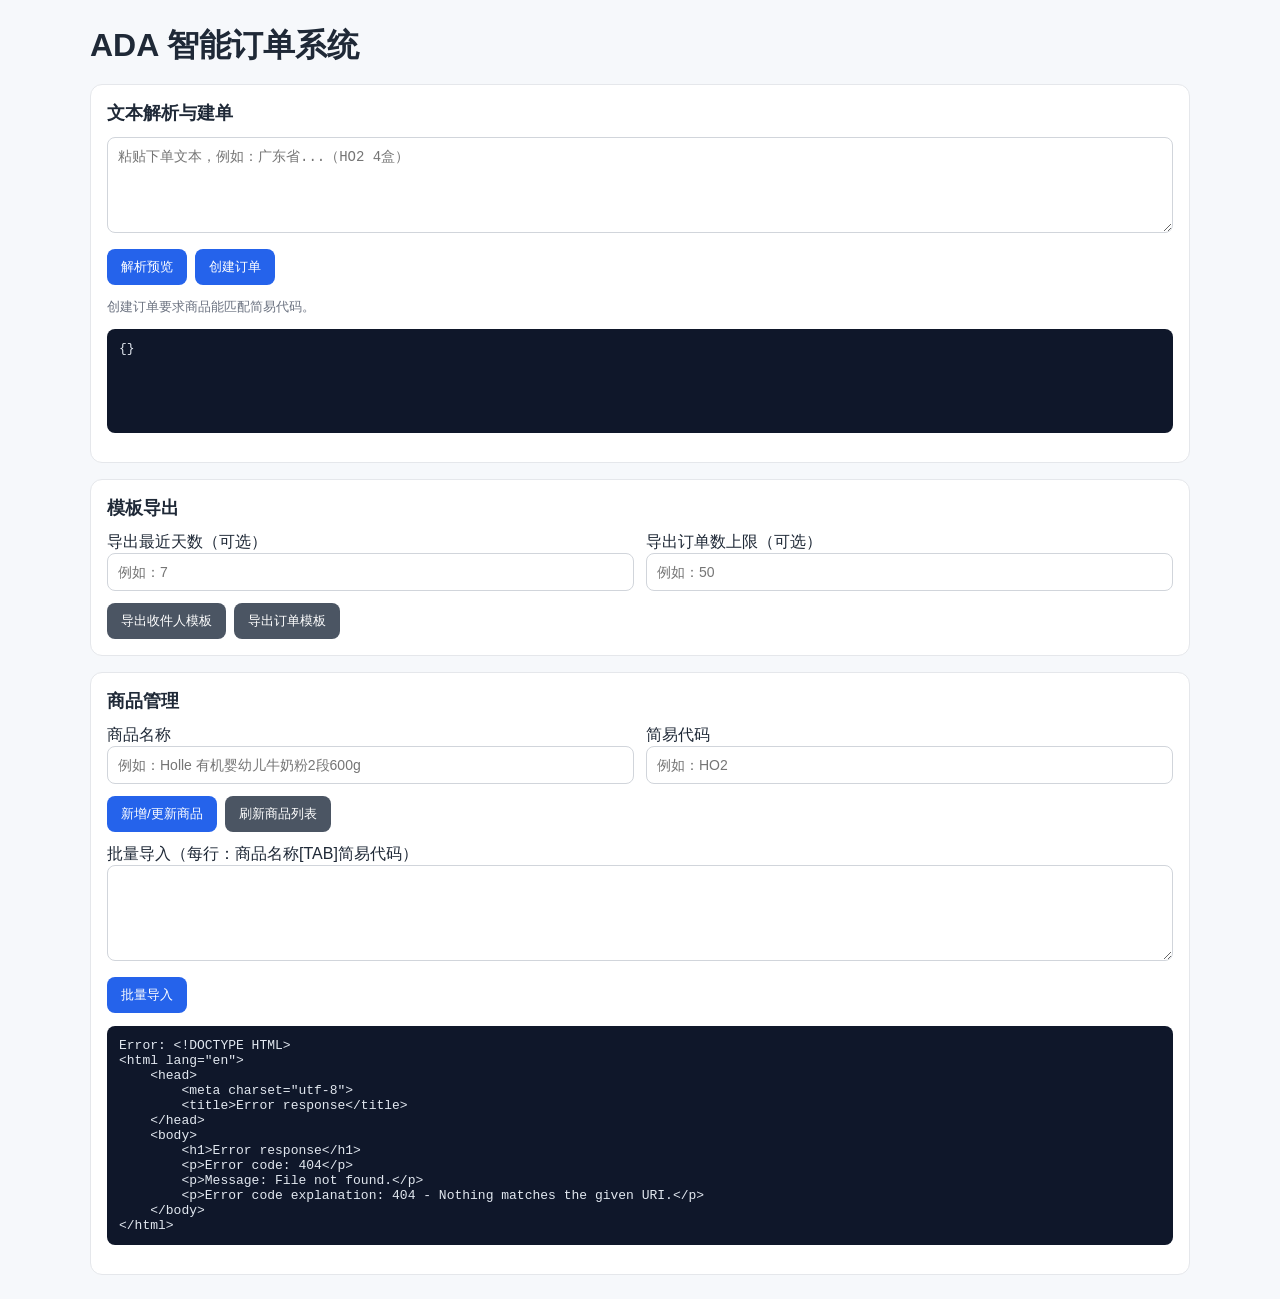
==== app/static/index.html @ ac2afdbf "feat: support exporting recent orders with day and count filters" ====
<!doctype html>
<html lang="zh-CN">
  <head>
    <meta charset="UTF-8" />
    <meta name="viewport" content="width=device-width, initial-scale=1.0" />
    <title>ADA 智能订单系统</title>
    <style>
      body {
        font-family: -apple-system, BlinkMacSystemFont, "Segoe UI", Roboto, "PingFang SC", sans-serif;
        margin: 0;
        background: #f6f8fb;
        color: #1f2937;
      }
      .container {
        max-width: 1100px;
        margin: 24px auto;
        padding: 0 16px;
      }
      .card {
        background: #fff;
        border: 1px solid #e5e7eb;
        border-radius: 12px;
        padding: 16px;
        margin-bottom: 16px;
      }
      h1 {
        margin: 0 0 16px;
      }
      h2 {
        margin: 0 0 12px;
        font-size: 18px;
      }
      textarea,
      input {
        width: 100%;
        box-sizing: border-box;
        border: 1px solid #d1d5db;
        border-radius: 8px;
        padding: 10px;
        font-size: 14px;
      }
      textarea {
        min-height: 96px;
      }
      .row {
        display: grid;
        grid-template-columns: 1fr 1fr;
        gap: 12px;
      }
      .actions {
        display: flex;
        gap: 8px;
        flex-wrap: wrap;
        margin-top: 12px;
      }
      button {
        border: none;
        border-radius: 8px;
        background: #2563eb;
        color: #fff;
        padding: 9px 14px;
        cursor: pointer;
      }
      button.secondary {
        background: #4b5563;
      }
      pre {
        background: #0f172a;
        color: #e2e8f0;
        border-radius: 8px;
        padding: 12px;
        overflow: auto;
        min-height: 80px;
      }
      .hint {
        color: #6b7280;
        font-size: 13px;
      }
      @media (max-width: 800px) {
        .row {
          grid-template-columns: 1fr;
        }
      }
    </style>
  </head>
  <body>
    <div class="container">
      <h1>ADA 智能订单系统</h1>

      <div class="card">
        <h2>文本解析与建单</h2>
        <textarea id="inputText" placeholder="粘贴下单文本，例如：广东省...（HO2 4盒）"></textarea>
        <div class="actions">
          <button id="parseBtn">解析预览</button>
          <button id="createOrderBtn">创建订单</button>
        </div>
        <p class="hint">创建订单要求商品能匹配简易代码。</p>
        <pre id="parseOutput">{}</pre>
      </div>

      <div class="card">
        <h2>模板导出</h2>
        <div class="row">
          <div>
            <label>导出最近天数（可选）</label>
            <input id="recentDays" placeholder="例如：7" />
          </div>
          <div>
            <label>导出订单数上限（可选）</label>
            <input id="orderLimit" placeholder="例如：50" />
          </div>
        </div>
        <div class="actions">
          <button class="secondary" id="exportRecipientsBtn">导出收件人模板</button>
          <button class="secondary" id="exportOrdersBtn">导出订单模板</button>
        </div>
      </div>

      <div class="card">
        <h2>商品管理</h2>
        <div class="row">
          <div>
            <label>商品名称</label>
            <input id="productName" placeholder="例如：Holle 有机婴幼儿牛奶粉2段600g" />
          </div>
          <div>
            <label>简易代码</label>
            <input id="productCode" placeholder="例如：HO2" />
          </div>
        </div>
        <div class="actions">
          <button id="addProductBtn">新增/更新商品</button>
          <button class="secondary" id="refreshProductsBtn">刷新商品列表</button>
        </div>
        <div style="margin-top:12px">
          <label>批量导入（每行：商品名称[TAB]简易代码）</label>
          <textarea id="batchProducts"></textarea>
          <div class="actions">
            <button id="batchUpsertBtn">批量导入</button>
          </div>
        </div>
        <pre id="productsOutput">[]</pre>
      </div>
    </div>

    <script>
      const parseOutput = document.getElementById("parseOutput");
      const productsOutput = document.getElementById("productsOutput");

      function pretty(data) {
        return JSON.stringify(data, null, 2);
      }

      async function api(url, options) {
        const response = await fetch(url, options);
        const contentType = response.headers.get("content-type") || "";
        if (!response.ok) {
          if (contentType.includes("application/json")) {
            const err = await response.json();
            throw new Error(pretty(err));
          }
          throw new Error(await response.text());
        }
        if (contentType.includes("application/json")) {
          return response.json();
        }
        return response;
      }

      document.getElementById("parseBtn").onclick = async () => {
        try {
          const inputText = document.getElementById("inputText").value.trim();
          const data = await api("/api/v1/parse-order-input", {
            method: "POST",
            headers: { "Content-Type": "application/json" },
            body: JSON.stringify({ input_text: inputText }),
          });
          parseOutput.textContent = pretty(data);
        } catch (e) {
          parseOutput.textContent = String(e);
        }
      };

      document.getElementById("createOrderBtn").onclick = async () => {
        try {
          const inputText = document.getElementById("inputText").value.trim();
          const data = await api("/api/v1/orders/from-input", {
            method: "POST",
            headers: { "Content-Type": "application/json" },
            body: JSON.stringify({ input_text: inputText }),
          });
          parseOutput.textContent = pretty(data);
        } catch (e) {
          parseOutput.textContent = String(e);
        }
      };

      document.getElementById("exportRecipientsBtn").onclick = () => {
        window.open("/api/v1/export/recipients-template", "_blank");
      };

      document.getElementById("exportOrdersBtn").onclick = () => {
        const recentDays = document.getElementById("recentDays").value.trim();
        const orderLimit = document.getElementById("orderLimit").value.trim();
        const query = new URLSearchParams();
        if (recentDays) {
          query.set("recent_days", recentDays);
        }
        if (orderLimit) {
          query.set("limit", orderLimit);
        }
        const suffix = query.toString() ? `?${query.toString()}` : "";
        window.open(`/api/v1/export/orders-template${suffix}`, "_blank");
      };

      async function refreshProducts() {
        try {
          const data = await api("/api/v1/products?include_inactive=true");
          productsOutput.textContent = pretty(data);
        } catch (e) {
          productsOutput.textContent = String(e);
        }
      }

      document.getElementById("refreshProductsBtn").onclick = refreshProducts;

      document.getElementById("addProductBtn").onclick = async () => {
        try {
          const productName = document.getElementById("productName").value.trim();
          const simpleCode = document.getElementById("productCode").value.trim();
          const data = await api("/api/v1/products", {
            method: "POST",
            headers: { "Content-Type": "application/json" },
            body: JSON.stringify({ product_name: productName, simple_code: simpleCode }),
          });
          productsOutput.textContent = pretty(data);
          await refreshProducts();
        } catch (e) {
          productsOutput.textContent = String(e);
        }
      };

      document.getElementById("batchUpsertBtn").onclick = async () => {
        try {
          const raw = document.getElementById("batchProducts").value;
          const products = raw
            .split("\n")
            .map((line) => line.trim())
            .filter((line) => line.length > 0)
            .map((line) => {
              const parts = line.split("\t");
              return { product_name: (parts[0] || "").trim(), simple_code: (parts[1] || "").trim() };
            })
            .filter((item) => item.product_name && item.simple_code);
          const data = await api("/api/v1/products/batch-upsert", {
            method: "POST",
            headers: { "Content-Type": "application/json" },
            body: JSON.stringify({ products }),
          });
          productsOutput.textContent = pretty(data);
          await refreshProducts();
        } catch (e) {
          productsOutput.textContent = String(e);
        }
      };

      refreshProducts();
    </script>
  </body>
  </html>
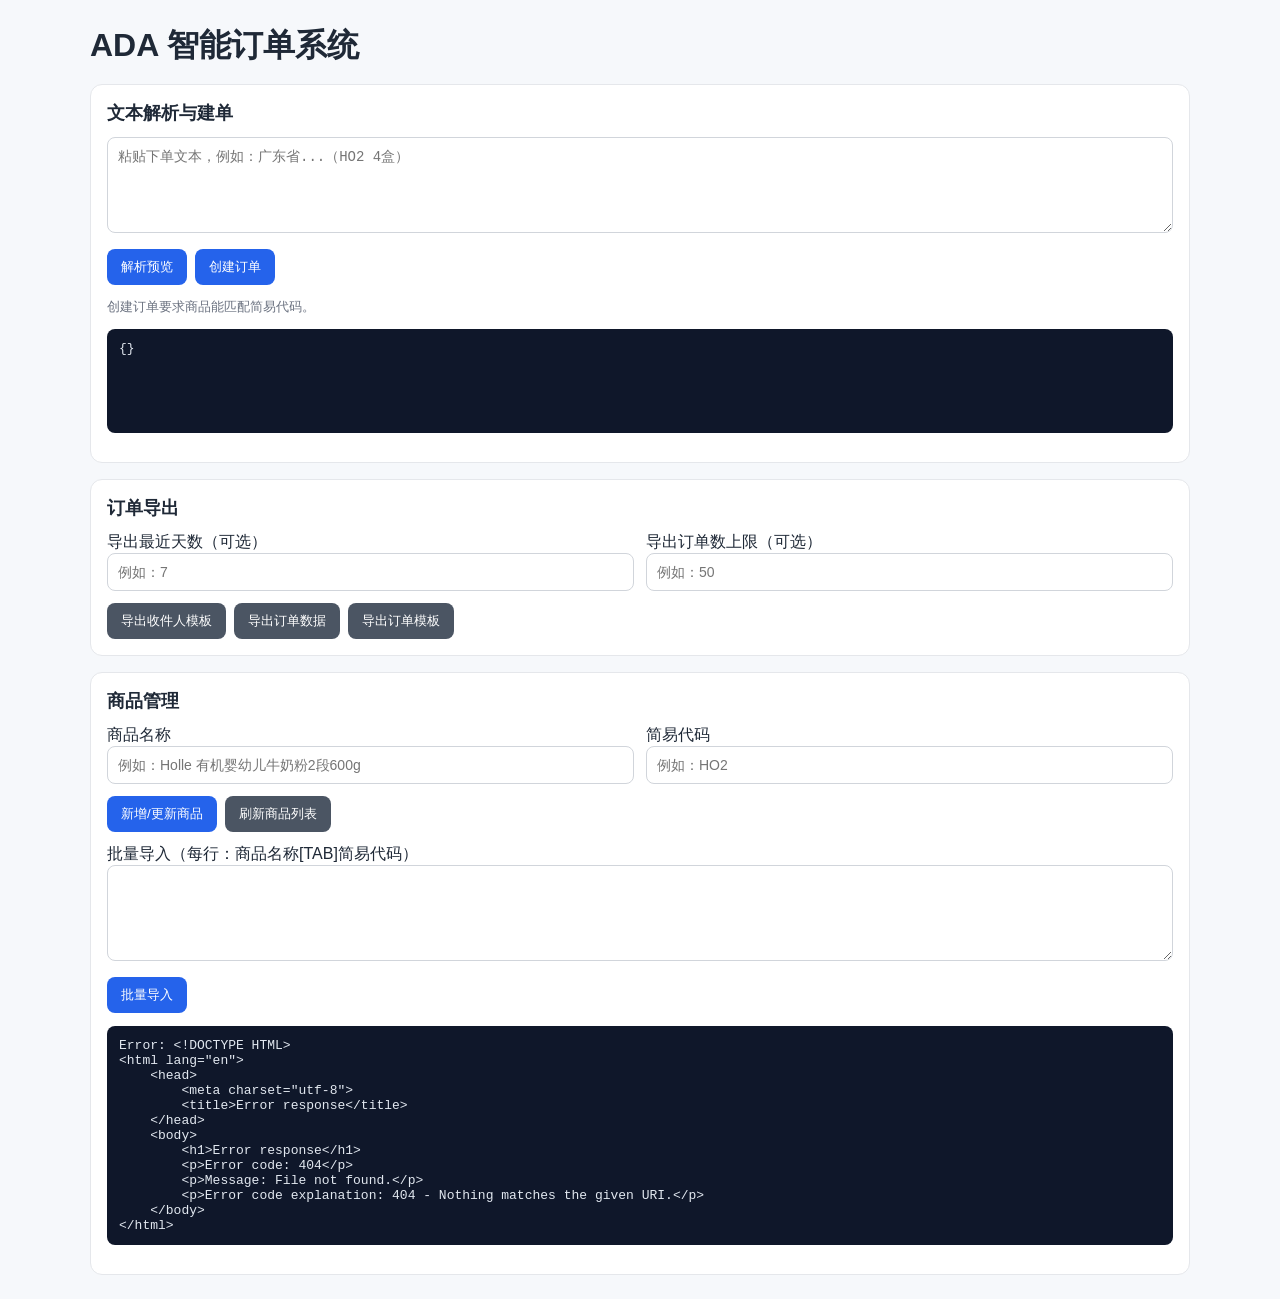
==== commit 00beb03a: "feat: export order data excel separate from template export" ====
--- a/app/static/index.html
+++ b/app/static/index.html
@@ -99,7 +99,7 @@
       </div>
 
       <div class="card">
-        <h2>模板导出</h2>
+        <h2>订单导出</h2>
         <div class="row">
           <div>
             <label>导出最近天数（可选）</label>
@@ -112,7 +112,8 @@
         </div>
         <div class="actions">
           <button class="secondary" id="exportRecipientsBtn">导出收件人模板</button>
-          <button class="secondary" id="exportOrdersBtn">导出订单模板</button>
+          <button class="secondary" id="exportOrdersBtn">导出订单数据</button>
+          <button class="secondary" id="exportOrdersTemplateBtn">导出订单模板</button>
         </div>
       </div>
 
@@ -200,6 +201,20 @@
       };
 
       document.getElementById("exportOrdersBtn").onclick = () => {
+        const recentDays = document.getElementById("recentDays").value.trim();
+        const orderLimit = document.getElementById("orderLimit").value.trim();
+        const query = new URLSearchParams();
+        if (recentDays) {
+          query.set("recent_days", recentDays);
+        }
+        if (orderLimit) {
+          query.set("limit", orderLimit);
+        }
+        const suffix = query.toString() ? `?${query.toString()}` : "";
+        window.open(`/api/v1/export/orders${suffix}`, "_blank");
+      };
+
+      document.getElementById("exportOrdersTemplateBtn").onclick = () => {
         const recentDays = document.getElementById("recentDays").value.trim();
         const orderLimit = document.getElementById("orderLimit").value.trim();
         const query = new URLSearchParams();
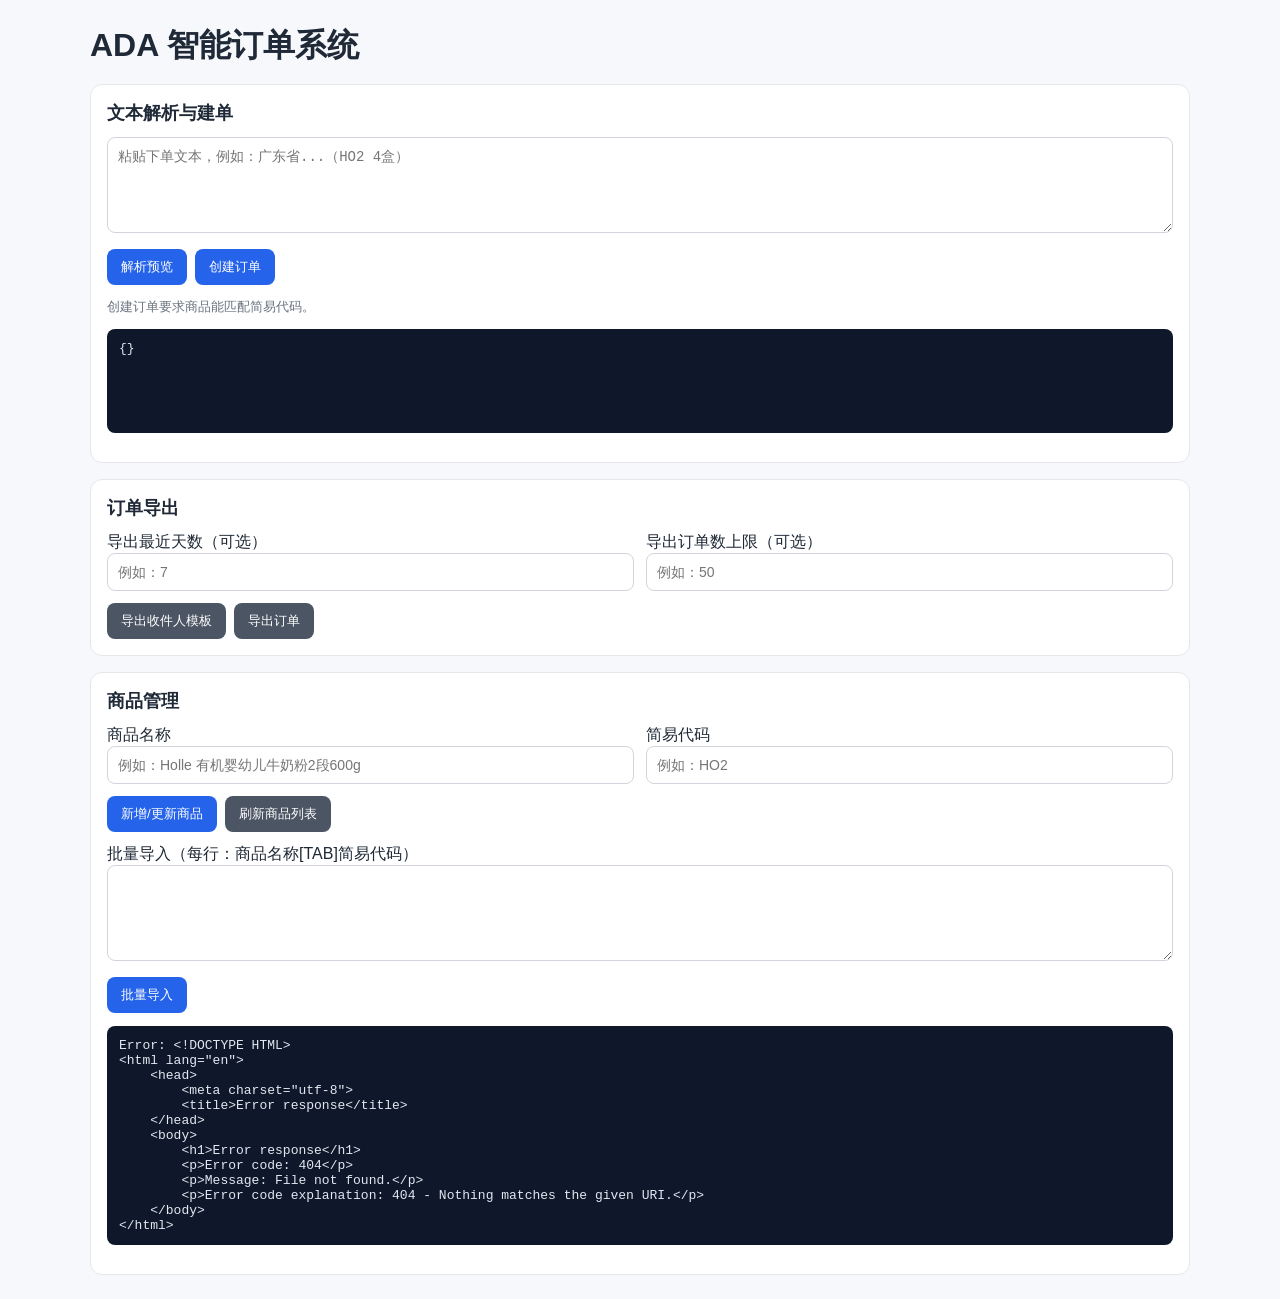
==== commit 4a879238: "fix: make order export always use upload template style" ====
--- a/app/static/index.html
+++ b/app/static/index.html
@@ -112,8 +112,7 @@
         </div>
         <div class="actions">
           <button class="secondary" id="exportRecipientsBtn">导出收件人模板</button>
-          <button class="secondary" id="exportOrdersBtn">导出订单数据</button>
-          <button class="secondary" id="exportOrdersTemplateBtn">导出订单模板</button>
+          <button class="secondary" id="exportOrdersBtn">导出订单</button>
         </div>
       </div>
 
@@ -212,20 +211,6 @@
         }
         const suffix = query.toString() ? `?${query.toString()}` : "";
         window.open(`/api/v1/export/orders${suffix}`, "_blank");
-      };
-
-      document.getElementById("exportOrdersTemplateBtn").onclick = () => {
-        const recentDays = document.getElementById("recentDays").value.trim();
-        const orderLimit = document.getElementById("orderLimit").value.trim();
-        const query = new URLSearchParams();
-        if (recentDays) {
-          query.set("recent_days", recentDays);
-        }
-        if (orderLimit) {
-          query.set("limit", orderLimit);
-        }
-        const suffix = query.toString() ? `?${query.toString()}` : "";
-        window.open(`/api/v1/export/orders-template${suffix}`, "_blank");
       };
 
       async function refreshProducts() {
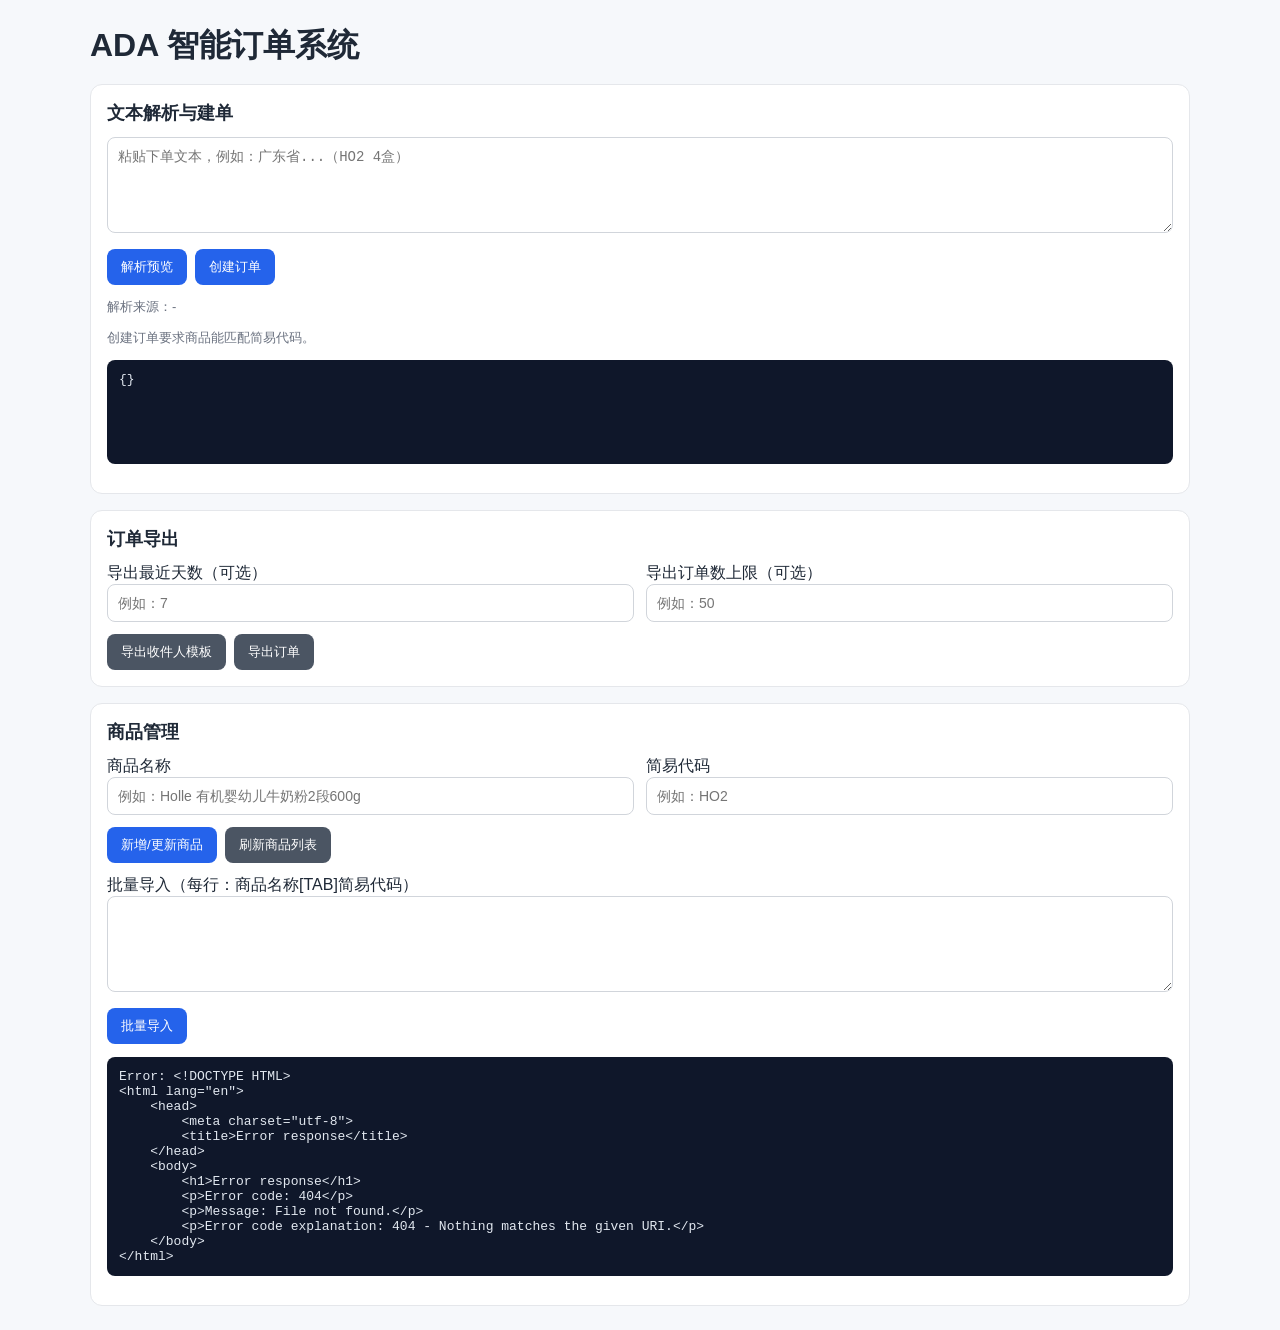
==== commit 02e06dee: "feat: expose parse source and display llm or fallback in UI" ====
--- a/app/static/index.html
+++ b/app/static/index.html
@@ -94,6 +94,7 @@
           <button id="parseBtn">解析预览</button>
           <button id="createOrderBtn">创建订单</button>
         </div>
+        <p class="hint" id="parseSource">解析来源：-</p>
         <p class="hint">创建订单要求商品能匹配简易代码。</p>
         <pre id="parseOutput">{}</pre>
       </div>
@@ -145,6 +146,7 @@
 
     <script>
       const parseOutput = document.getElementById("parseOutput");
+      const parseSource = document.getElementById("parseSource");
       const productsOutput = document.getElementById("productsOutput");
 
       function pretty(data) {
@@ -176,8 +178,10 @@
             body: JSON.stringify({ input_text: inputText }),
           });
           parseOutput.textContent = pretty(data);
+          parseSource.textContent = `解析来源：${data.parse_source || "-"}`;
         } catch (e) {
           parseOutput.textContent = String(e);
+          parseSource.textContent = "解析来源：-";
         }
       };
 
@@ -190,8 +194,11 @@
             body: JSON.stringify({ input_text: inputText }),
           });
           parseOutput.textContent = pretty(data);
+          const source = data.parse_result?.parse_source || "-";
+          parseSource.textContent = `解析来源：${source}`;
         } catch (e) {
           parseOutput.textContent = String(e);
+          parseSource.textContent = "解析来源：-";
         }
       };
 
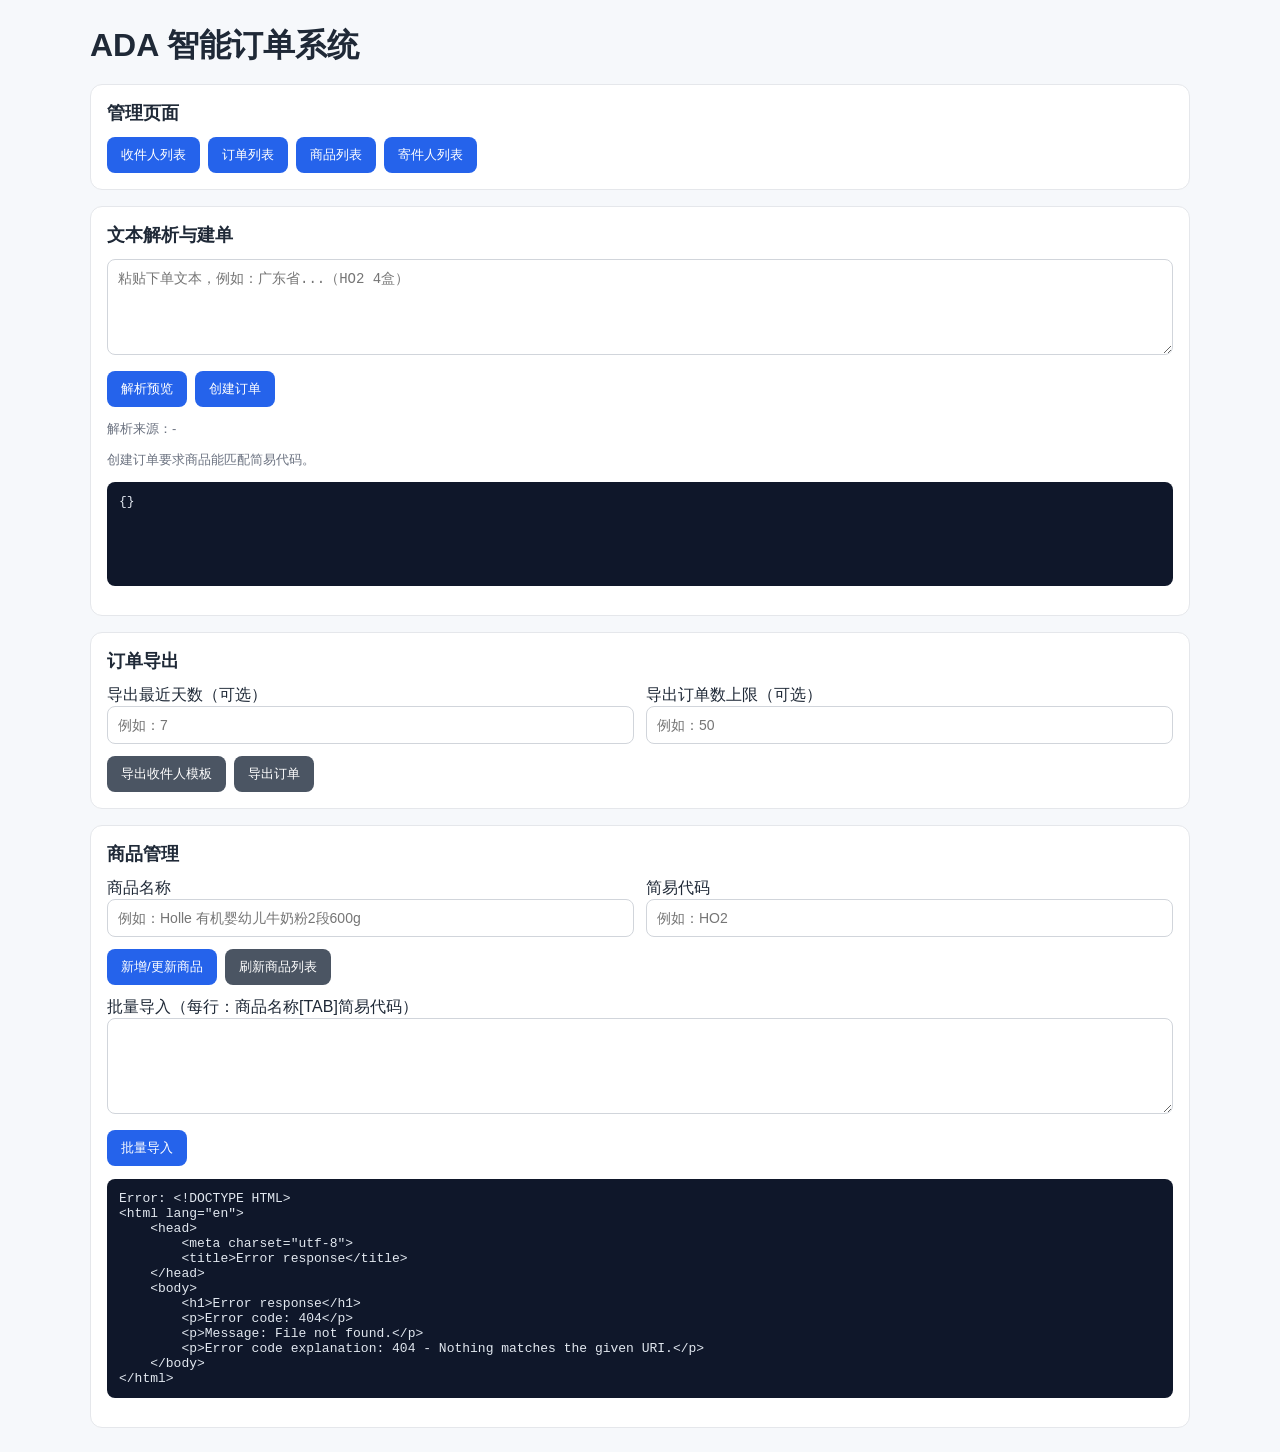
==== commit 4352d647: "feat: add recipients orders products senders CRUD pages and APIs" ====
--- a/app/static/index.html
+++ b/app/static/index.html
@@ -86,6 +86,15 @@
   <body>
     <div class="container">
       <h1>ADA 智能订单系统</h1>
+      <div class="card">
+        <h2>管理页面</h2>
+        <div class="actions">
+          <button onclick="window.location.href='/recipients'">收件人列表</button>
+          <button onclick="window.location.href='/orders'">订单列表</button>
+          <button onclick="window.location.href='/products'">商品列表</button>
+          <button onclick="window.location.href='/senders'">寄件人列表</button>
+        </div>
+      </div>
 
       <div class="card">
         <h2>文本解析与建单</h2>
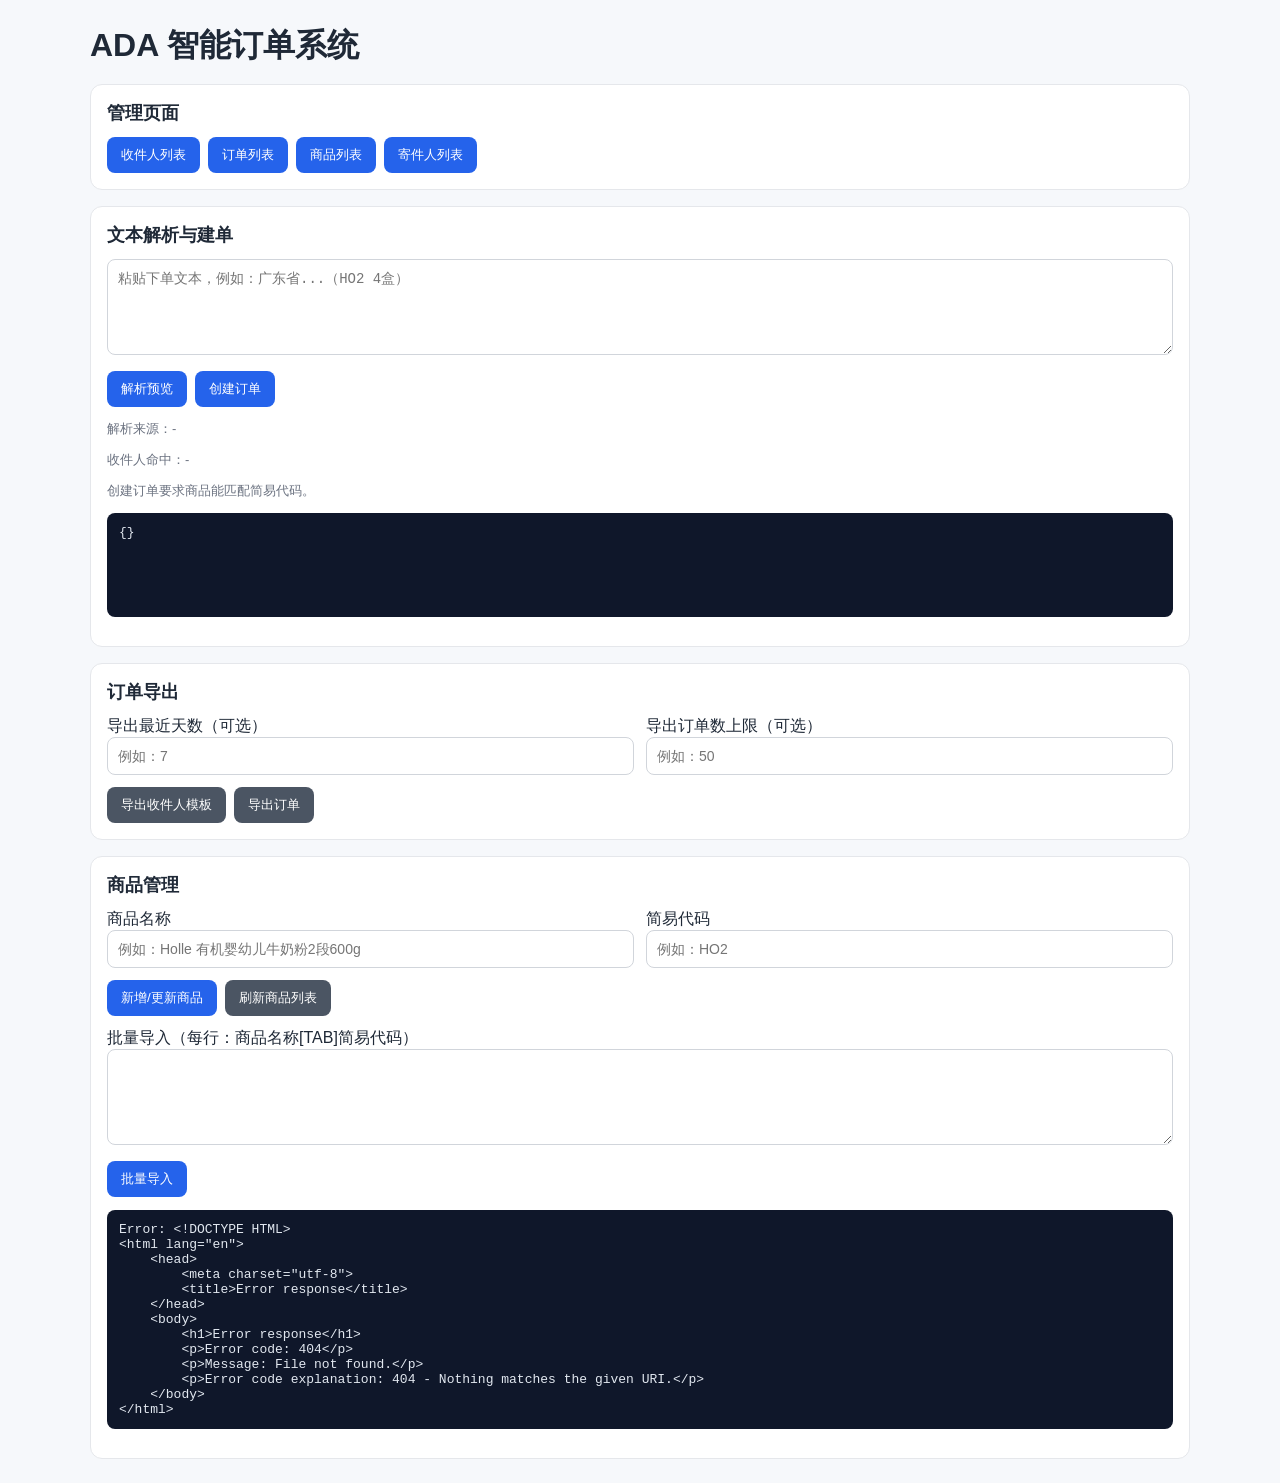
==== commit 5a254c5e: "feat: expose recipient match id and scoring details in order creation response" ====
--- a/app/static/index.html
+++ b/app/static/index.html
@@ -104,6 +104,7 @@
           <button id="createOrderBtn">创建订单</button>
         </div>
         <p class="hint" id="parseSource">解析来源：-</p>
+        <p class="hint" id="recipientMatchInfo">收件人命中：-</p>
         <p class="hint">创建订单要求商品能匹配简易代码。</p>
         <pre id="parseOutput">{}</pre>
       </div>
@@ -156,6 +157,7 @@
     <script>
       const parseOutput = document.getElementById("parseOutput");
       const parseSource = document.getElementById("parseSource");
+      const recipientMatchInfo = document.getElementById("recipientMatchInfo");
       const productsOutput = document.getElementById("productsOutput");
 
       function pretty(data) {
@@ -188,9 +190,11 @@
           });
           parseOutput.textContent = pretty(data);
           parseSource.textContent = `解析来源：${data.parse_source || "-"}`;
+          recipientMatchInfo.textContent = "收件人命中：-";
         } catch (e) {
           parseOutput.textContent = String(e);
           parseSource.textContent = "解析来源：-";
+          recipientMatchInfo.textContent = "收件人命中：-";
         }
       };
 
@@ -205,9 +209,20 @@
           parseOutput.textContent = pretty(data);
           const source = data.parse_result?.parse_source || "-";
           parseSource.textContent = `解析来源：${source}`;
+          const match = data.recipient_match;
+          if (match && match.matched_recipient_id) {
+            const reasons = Array.isArray(match.reasons) ? match.reasons.join("、") : "";
+            recipientMatchInfo.textContent = `收件人命中：ID=${match.matched_recipient_id}，姓名=${match.matched_name || "-"}，评分=${match.score || 0}${reasons ? `，依据=${reasons}` : ""}`;
+          } else {
+            recipientMatchInfo.textContent = "收件人命中：未命中历史收件人";
+          }
         } catch (e) {
           parseOutput.textContent = String(e);
+          if (String(e).includes("收件人信息不完整")) {
+            window.alert(String(e));
+          }
           parseSource.textContent = "解析来源：-";
+          recipientMatchInfo.textContent = "收件人命中：-";
         }
       };
 
